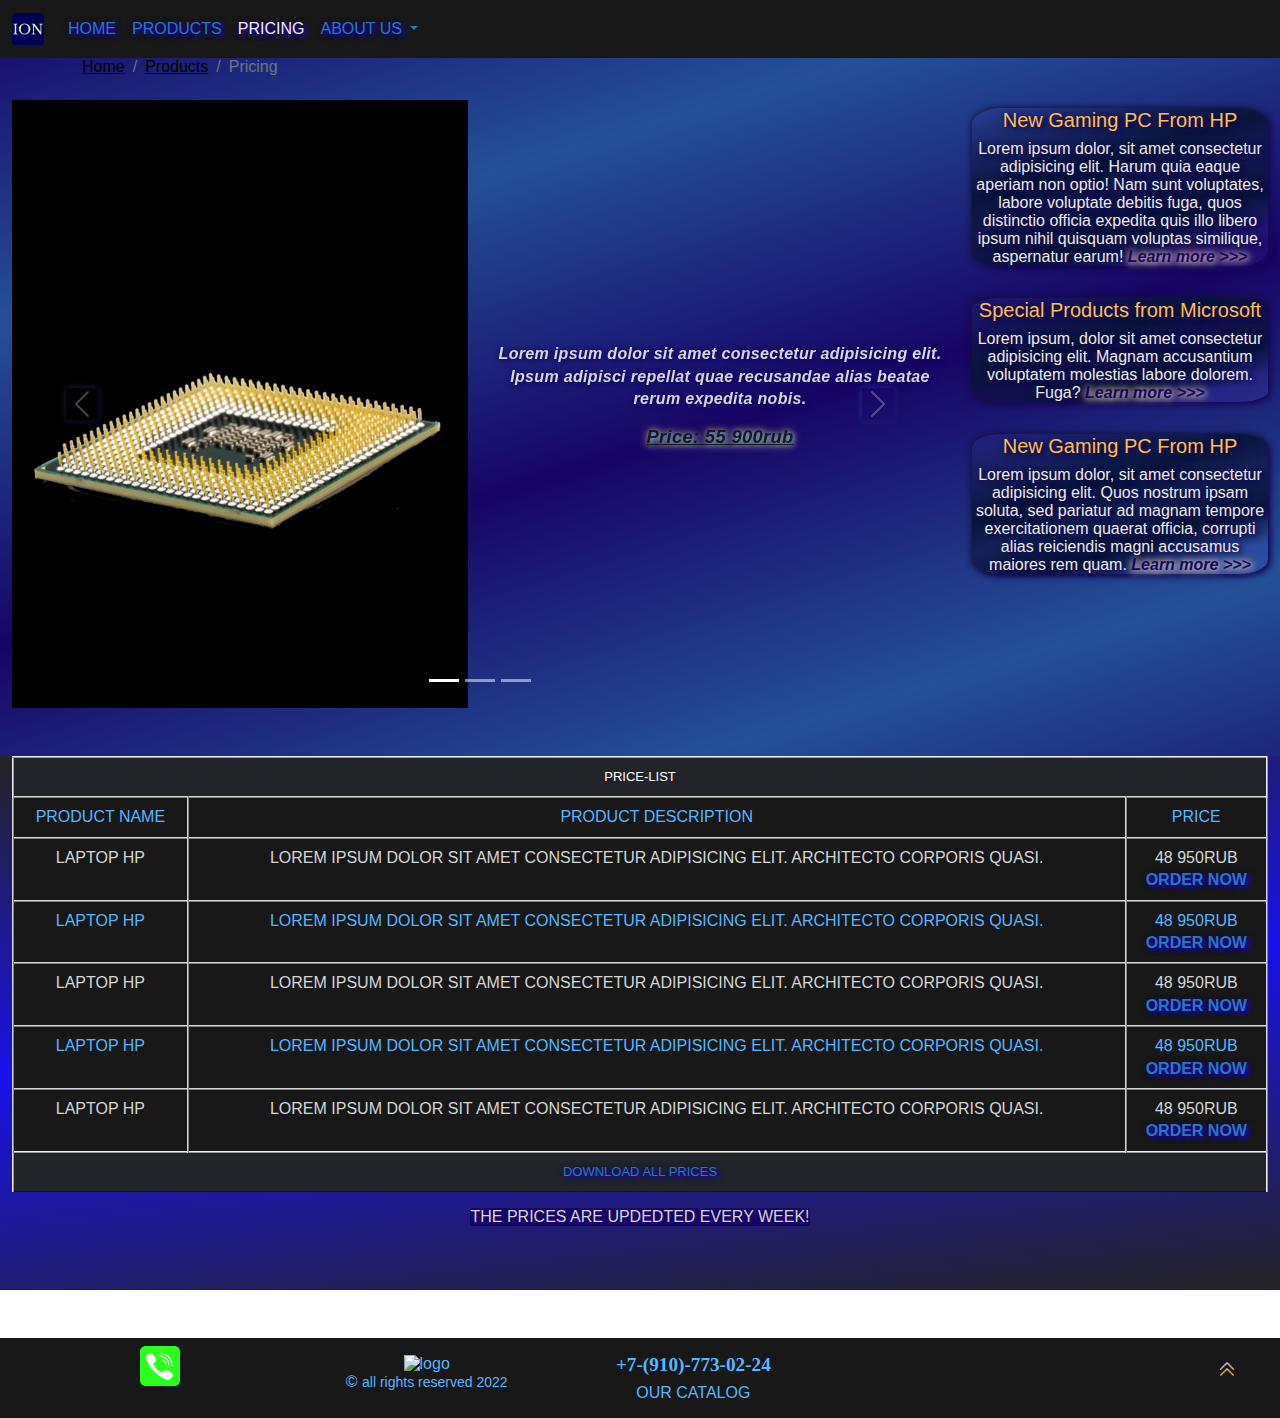
==== Pricing.html @ 74e4079c "Add files via upload" ====
<!DOCTYPE html>
<html lang="eng">

  <head>
    <meta charset="UTF-8">
    <meta http-equiv="X-UA-Compatible" content="IE=edge">
    <meta name="viewport" content="width=device-width, initial-scale=1.0">
    <title>Site_Test_Bootstrap</title>
    <link rel="apple-touch-icon" sizes="180x180" href="/site_test_bootstrap/img/favicon/apple-touch-icon.png">
    <link rel="icon" type="image/png" sizes="32x32" href="/site_test_bootstrap/img/favicon/favicon-32x32.png">
    <link rel="icon" type="image/png" sizes="16x16" href="/site_test_bootstrap/img/favicon/favicon-16x16.png">
    <link rel="manifest" href="/img/favicon/site.webmanifest">
    <link rel="stylesheet" href="/css/bootstrap.min.css" />
    <link rel="stylesheet" href="/css/site_test_bootstrap.css" />
  </head>
  </head>

  <body>
    <!--Начало-->
<header class="header">
  <nav class="navbar navbar-expand-xl   bg-dark">
    <div class="container-fluid color-us">
      <a class="navbar-brand" href="/"><img src="img/favicon/favicon-32x32.png"
          alt="logo-favicon" class="img-fluid"></a>
      <button class="navbar-toggler" type="button" data-bs-toggle="collapse" data-bs-target="#navbarNavDropdown"
        aria-controls="navbarNavDropdown" aria-expanded="false" aria-label="Toggle navigation">
        <span class="navbar-toggler-icon"></span>
      </button>
      <div class="collapse navbar-collapse" id="navbarNavDropdown">
        <ul class="navbar-nav nav-link1">
          <li class="nav-item">
            <a class="nav-link  text-uppercase" aria-current="page" href="/">Home</a>
          </li>
          <li class="nav-item">
            <a class="nav-link text-uppercase" href="Products.html">Products</a>
          </li>
          <li class="nav-item">
            <a class="nav-link active text-uppercase" href="Pricing.html">Pricing</a>
          </li>
          <li class="nav-item dropdown me-5">
            <a class="nav-link dropdown-toggle text-uppercase" href="About_us/contact.html" id="navbarDropdownMenuLink"
              role="button" data-bs-toggle="dropdown" aria-expanded="false">
              About us
            </a>
            <ul class="dropdown-menu nav-link1" aria-labelledby="navbarDropdownMenuLink">
              <li><a class="dropdown-item text-uppercase" href="About_us/contact.html">Contact</a></li>
              <li><a class="dropdown-item text-uppercase" href="About_us/location.html">Location</a></li>
              <li><a class="dropdown-item text-uppercase" href="About_us/Blog.html">Blog</a></li>

            </ul>
          </li>
          <div class="d-flex  justify-content-around me-lg-5 ">
            <li><a class="dropdown-item text-uppercase justify-content-around me-lg-5"
                href="https://wa.me/79107730224?text=%D0%9F%D1%80%D0%B8%D0%B2%D0%B5%D1%82!%20"><i class="icon5"></i></a>
            </li>

            <li><a class="dropdown-item text-uppercase  justify-content-around me-lg-5 "
                href="https://wa.me/79107730224?text=%D0%9F%D1%80%D0%B8%D0%B2%D0%B5%D1%82!%20"><i class="icon6"></i></a>
            </li>
            <li><a class="dropdown-item text-uppercase justify-content-around me-lg-5"
                href="https://wa.me/79107730224?text=%D0%9F%D1%80%D0%B8%D0%B2%D0%B5%D1%82!%20"><i class="icon7"></i></a>
            </li>
          </div>
        </ul>
      </div>
    </div>
  </nav>
</header>
<div class="container">
  <div class="row">
    <nav aria-label="breadcrumb">
      <ol class="breadcrumb">
        <li class="breadcrumb-item"><a href="/">Home</a></li>
        <li class="breadcrumb-item"><a href="Products.html">Products</a></li>
          <li class="breadcrumb-item active" aria-current="page">Pricing</li>
      </ol>
  </div>
</div>
    <!--Середина-->
    <section class="background">
      <div class="container-fluid text-center mb-3 mt-2">
        <div class="row ">
    
          <div class="col-xl-9 col-lg-9 col-md-12  col-sm-12">
            <div id="carouselExampleIndicators" class="carousel slide" data-bs-ride="true">
              <div class="carousel-indicators">
                <button type="button" data-bs-target="#carouselExampleIndicators" data-bs-slide-to="0" class="active"
                  aria-current="true" aria-label="Slide 1"></button>
                <button type="button" data-bs-target="#carouselExampleIndicators" data-bs-slide-to="1"
                  aria-label="Slide 2"></button>
                <button type="button" data-bs-target="#carouselExampleIndicators" data-bs-slide-to="2"
                  aria-label="Slide 3"></button>
              </div>
              <div class="carousel-inner">
                <div class="carousel-item active">
                  <div class="d-block w-100">
                    <div class="row">
                      <div class="col-lg-6 col-md-6">
                        <img src="img/cpu.png" alt="..." class="img-fluid">
                      </div>
                      <div class="col-lg-6 col-md-6 p-carousel">
                        <p>Lorem ipsum dolor sit amet consectetur adipisicing elit. Ipsum adipisci repellat quae
                          recusandae alias beatae rerum expedita nobis.</p>
                        <p class="p-price">Price: 55 900rub</p>
                      </div>
                    </div>
                  </div>
                </div>
              
                <div class="carousel-item">
                  <div class="d-block w-100">
                    <div class="row">
                      <div class="col-lg-6 col-md-6">
                        <img src="img/laptop.png" alt="..." class="img-fluid">
                      </div>
                      <div class="col-lg-6 col-md-6 p-carousel ">
                        <p>Lorem ipsum dolor sit amet consectetur adipisicing elit. Accusantium aliquam
                          consequuntur
                          veritatis labore fuga neque sunt odit quas eligendi, facilis, officia laboriosam quasi animi
                          earum!Hello, world!</p>
                        <p class="p-price">Price: 75 900rub</p>
                      </div>
                    </div>
                  </div>
                </div>
                <div class="carousel-item">
                  <div class="d-block w-100">
                    <div class="row">
                      <div class="col-lg-6 col-md-6">
                        <img src="img/gpu.png" alt="..." class="img-fluid">
                      </div>
                      <div class="col-lg-6 col-md-6 p-carousel ">
                        <p>Lorem ipsum dolor sit amet consectetur adipisicing elit. Accusantium aliquam
                          consequuntur
                          veritatis labore fuga neque sunt odit quas eligendi, facilis, officia laboriosam quasi animi
                          earum!Hello, world!</p>
                        <p class="p-price">Price: 105 900rub</p>
                      </div>
                    </div>
                  </div>
                </div>
                <div class="carousel-item">
                  <div class="d-block w-100">
                    <div class="row">
                      <div class="col-lg-6 col-md-6">
                        <img src="img/controller.png" alt="..." class="img-fluid">
                      </div>
                      <div class="col-lg-6 col-md-6 p-carousel ">
                        <p>Lorem ipsum dolor sit amet consectetur adipisicing elit. Deleniti non excepturi vel nulla
                          odio.</p>
                        <p class="p-price">Price: 45 300rub</p>
                      </div>
                    </div>
                  </div>
                </div>
                <div class="carousel-item">
                  <div class="d-block w-100">
                    <div class="row">
                      <div class="col-lg-6 col-md-6">
                        <img src="img/other.png" alt="..." class="img-fluid">
                      </div>
                      <div class="col-lg-6 col-md-6 p-carousel ">
                        <p>Lorem ipsum dolor sit amet consectetur adipisicing elit. Accusantium aliquam
                          consequuntur
                          veritatis labore fuga neque sunt odit quas eligendi, facilis, officia laboriosam quasi animi
                          earum!Hello, world!</p>
                        <p class="p-price">Price: 85 900rub</p>
                      </div>
                    </div>
                  </div>
                </div>
                <div class="carousel-item">
                  <div class="d-block w-100">
                    <div class="row">
                      <div class="col-lg-6 col-md-6">
                        <img src="img/vr.png" alt="..." class="img-fluid">
                      </div>
                      <div class="col-lg-6 col-md-6 p-carousel">
                        <p>Lorem ipsum dolor sit amet consectetur, adipisicing elit. Ullam sunt labore quam animi esse!
                          Excepturi dignissimos alias possimus laudantium, vitae velit.</p>
                        <p class="p-price">Price: 65 900rub</p>
                      </div>
                    </div>
                  </div>
                </div>
              </div>
              <button class="carousel-control-prev" type="button" data-bs-target="#carouselExampleIndicators"
                data-bs-slide="prev">
                <span class="carousel-control-prev-icon" aria-hidden="true"></span>
                <span class="visually-hidden">Previous</span>
              </button>
              <button class="carousel-control-next" type="button" data-bs-target="#carouselExampleIndicators"
                data-bs-slide="next">
                <span class="carousel-control-next-icon" aria-hidden="true"></span>
                <span class="visually-hidden">Next</span>
              </button>
            </div>
          </div>
          <!--Side-right-->
          <div class="col-xl-3 col-lg-3 col-md-12  col-sm-12 side-right mt-2 mb-3">
            <div class="row gx-auto text-center">
    
              <div class="col-xl-12 text-center side-right ">
                <section>
                  <article>
                    <h5>New Gaming PC From HP</h5>
                    <p>Lorem ipsum dolor, sit amet consectetur adipisicing elit. Harum quia eaque aperiam non
                      optio!
                      Nam sunt voluptates, labore voluptate debitis fuga, quos distinctio officia expedita quis
                      illo
                      libero ipsum nihil quisquam voluptas similique, aspernatur earum!<a
                        href="/About_us/Blog.html"> Learn more >>></a></p>
                  </article>
                  <article>
                    <h5>Special Products from Microsoft</h5>
                    <p>Lorem ipsum, dolor sit amet consectetur adipisicing elit. Magnam accusantium voluptatem
                      molestias
                      labore dolorem. Fuga? <a href="/About_us/Blog.html"> Learn more
                        >>></a>
                    </p>
                  </article>
                  <article>
                    <h5>New Gaming PC From HP</h5>
                    <p>Lorem ipsum dolor, sit amet consectetur adipisicing elit. Quos nostrum ipsam soluta, sed
                      pariatur ad magnam tempore exercitationem quaerat officia, corrupti alias reiciendis magni
                      accusamus maiores rem quam.<a href="/About_us/Blog.html"> Learn more
                        >>></a></p>
                  </article>
                </section>
              </div>
            </div>
          </div>
        </div>
      </div>
    <div class="container-fluid  container-background my-5 overflow-auto">
      <div class="row ">
        <div class="col-lg-12 col-md-12 col-sm-12 ">
          <div class="  text-uppercase text-center mb-5 ">
           
            <table class=" table table-striped  table-dark table-hover1 overflow-auto">
    
              <thead>
                <tr class>
                  <th colspan="3" class> Price-list</th>
                </tr>
              </thead>
              <tbody>
                <tr>
                  <th>Product name</th>
                  <th>Product Description</th>
                  <th>Price</th>
    
    
                </tr>
                <tr>
                  <td>Laptop Hp</td>
                  <td>Lorem ipsum dolor sit amet consectetur adipisicing elit. Architecto corporis quasi.</td>
                  <td>48 950rub <br><b><a href="https://wa.me/79107730224?text=%D0%9F%D1%80%D0%B8%D0%B2%D0%B5%D1%82!%20"
                        class="nav-link">Order now</a></b></td>
    
                </tr>
                <tr>
                  <td>Laptop Hp</td>
                  <td>Lorem ipsum dolor sit amet consectetur adipisicing elit. Architecto corporis quasi.</td>
                  <td>48 950rub <br><b><a href="https://wa.me/79107730224?text=%D0%9F%D1%80%D0%B8%D0%B2%D0%B5%D1%82!%20"
                        class="nav-link">Order
                        now</a></b></td>
    
                </tr>
                <tr>
                  <td>Laptop Hp</td>
                  <td>Lorem ipsum dolor sit amet consectetur adipisicing elit. Architecto corporis quasi.</td>
                  <td>48 950rub <br><b><a href="https://wa.me/79107730224?text=%D0%9F%D1%80%D0%B8%D0%B2%D0%B5%D1%82!%20"
                        class="nav-link">Order
                        now</a></b></td>
    
                </tr>
                <tr>
                  <td>Laptop Hp</td>
                  <td>Lorem ipsum dolor sit amet consectetur adipisicing elit. Architecto corporis quasi.</td>
                  <td>48 950rub <br><b><a href="https://wa.me/79107730224?text=%D0%9F%D1%80%D0%B8%D0%B2%D0%B5%D1%82!%20"
                        class="nav-link">Order
                        now</a></b></td>
    
                </tr>
                <tr>
                  <td>Laptop Hp</td>
                  <td>Lorem ipsum dolor sit amet consectetur adipisicing elit. Architecto corporis quasi.</td>
                  <td>48 950rub <br><b><a href="https://wa.me/79107730224?text=%D0%9F%D1%80%D0%B8%D0%B2%D0%B5%D1%82!%20"
                        class="nav-link">Order
                        now</a></b></td>
    
                </tr>
              </tbody>
              <tfoot>
                <tr>
                  <td colspan="3" class="text-center"><a href="img/controller.png" download class="nav-link">Download all
                      prices</a></td>
                </tr>
              </tfoot>
            </table>
            <p class="style">
              The prices are updedted every week!
            </p>
          </div>
        </div>
      </div>
    </div>
    
    </section>
   
    <!--Конец-->
    <footer class="footer">
      <div class="container-fluid text-center footer-mine ">
        <div class="row">
          <div class="col-lg-3 col-md-6 col-sm-12 my-2 text-center my-2 m-auto">

            <a href="https://wa.me/79107730224?text=%D0%9F%D1%80%D0%B8%D0%B2%D0%B5%D1%82!%20" target="_blank"
              class="whatsapp-a"><img src="img/phone.png" class="whatsapp img-fluid" /></a>
          </div>

          <div class="col-lg-2 col-md-6 col-sm-12 my-2 text-center">
            <div class="align-items-center justify-content-center text-center my-2 m-auto ">
              <img class="img-fluid img-logo" src="/img/favicon/favicon.ico" alt="logo">
              <p>&copy <small class="text-lowercase">ALL RIGHTS RESERVED 2022</small></p>
            </div>

          </div>
          <div class="col-lg-3 col-md-6 col-sm-12 my-2 text-center ">
            <div class="align-items-center justify-content-center text-center my-2 m-auto ">
              <a href="tel:+79107730224" target="_blank" class="tel">+7-(910)-773-02-24</a>
              <a href="../Products.html"></a>
              <p class="text-uppercase catalog">Our catalog</p>
            </div>
          </div>
          <div class="col-lg-3 col-md-6 col-sm-12 my-2 m-auto text-center">
            <div class="align-items-center justify-content-center text-center my-2 m-auto ">
              <a href="https://www.google.com" target="_blank"><i class="icon1 "></i></a>
              <a href=""><i class="icon2"></i></a>
              <a href=""><i class="icon3"></i></a>
              <a href=""><i class="icon4"></i></a>

            </div>
          </div>

          <div class="col-lg-1 col-md-6 col-sm-12 my-2 m-auto text-center">
            <div class="align-items-center justify-content-center text-center my-2 m-auto ">
              <a href="#top"><img src="img/up-arrow.png" class="icon5 img-fluid"></a>
            </div>

          </div>
        </div>

      </div>
    </footer>
    <!-- JavaScript Bundle with Popper -->
    <script src="/js/bootstrap.bundle.min.js"></script>
  </body>

</html>
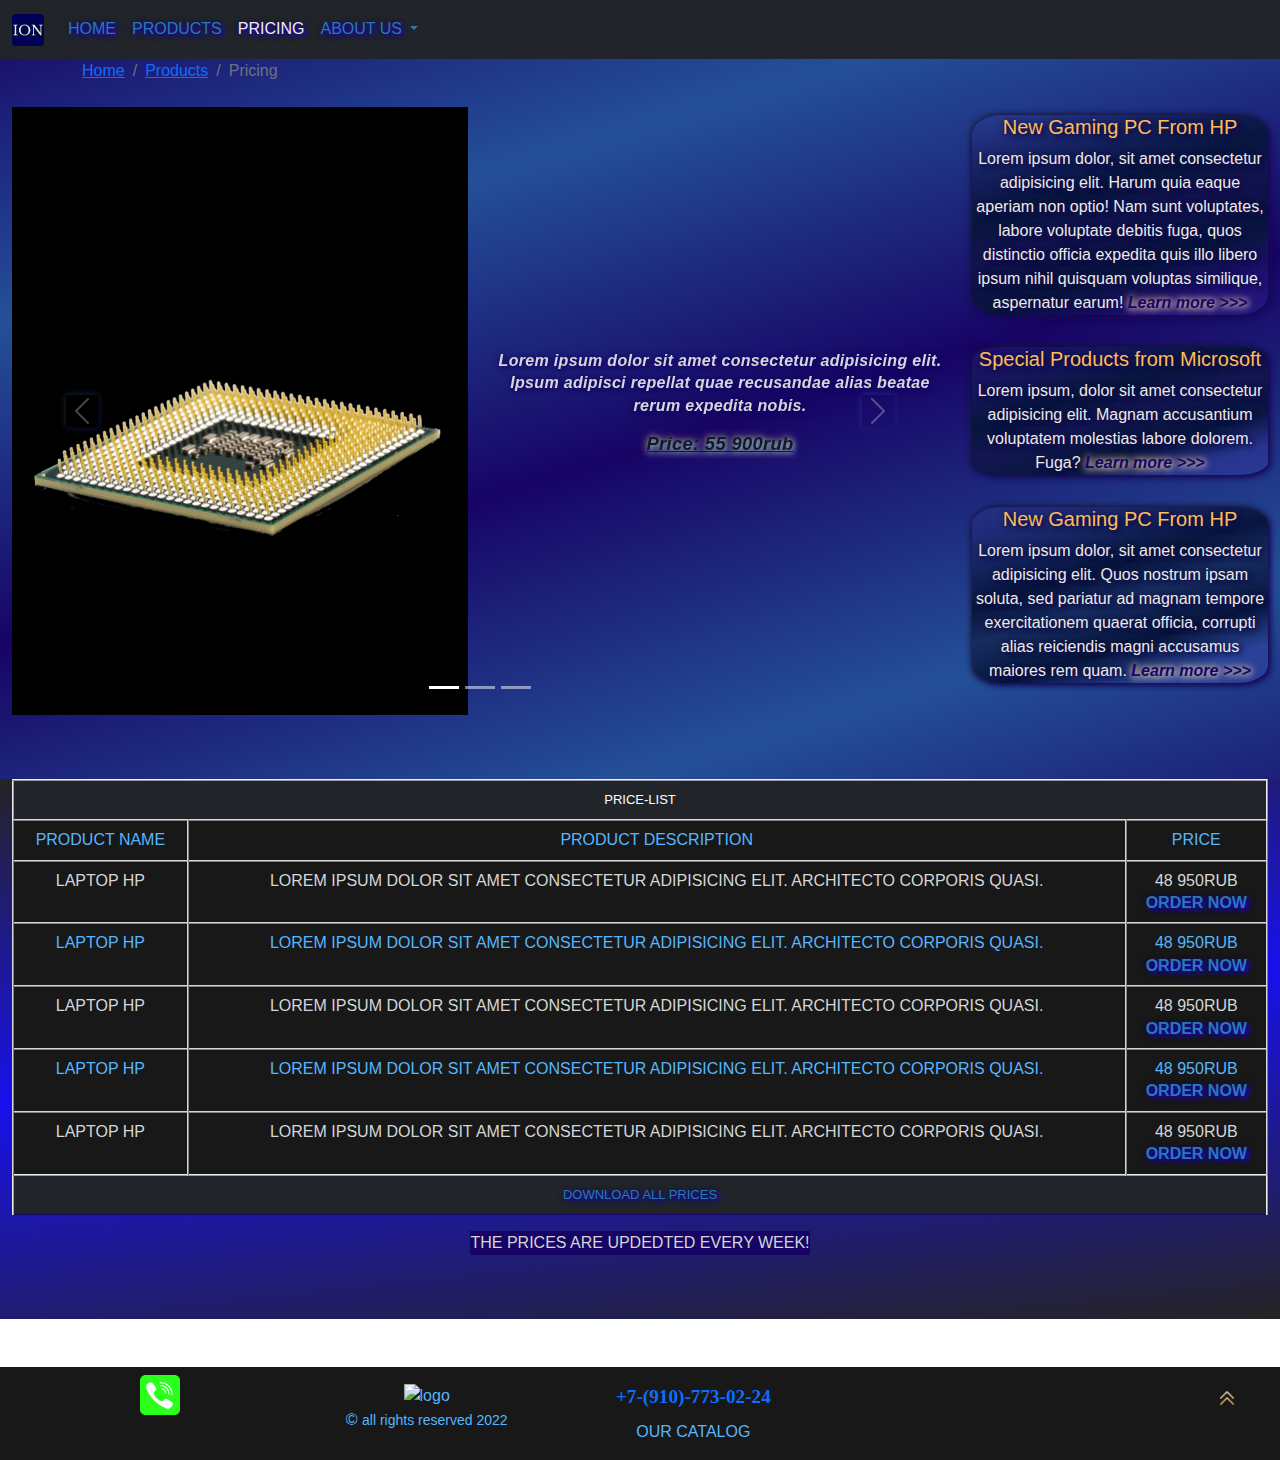
==== commit 000fc5cf: "Updated some files" ====
--- a/Pricing.html
+++ b/Pricing.html
@@ -10,8 +10,8 @@
     <link rel="icon" type="image/png" sizes="32x32" href="/site_test_bootstrap/img/favicon/favicon-32x32.png">
     <link rel="icon" type="image/png" sizes="16x16" href="/site_test_bootstrap/img/favicon/favicon-16x16.png">
     <link rel="manifest" href="/img/favicon/site.webmanifest">
-    <link rel="stylesheet" href="/css/bootstrap.min.css" />
-    <link rel="stylesheet" href="/css/site_test_bootstrap.css" />
+    <link rel="stylesheet" href="./css/bootstrap.min.css" />
+    <link rel="stylesheet" href="./css/site_test_bootstrap.css" />
   </head>
   </head>
 
@@ -354,7 +354,7 @@
       </div>
     </footer>
     <!-- JavaScript Bundle with Popper -->
-    <script src="/js/bootstrap.bundle.min.js"></script>
+    <script src="./js/bootstrap.bundle.min.js"></script>
   </body>
 
 </html>
